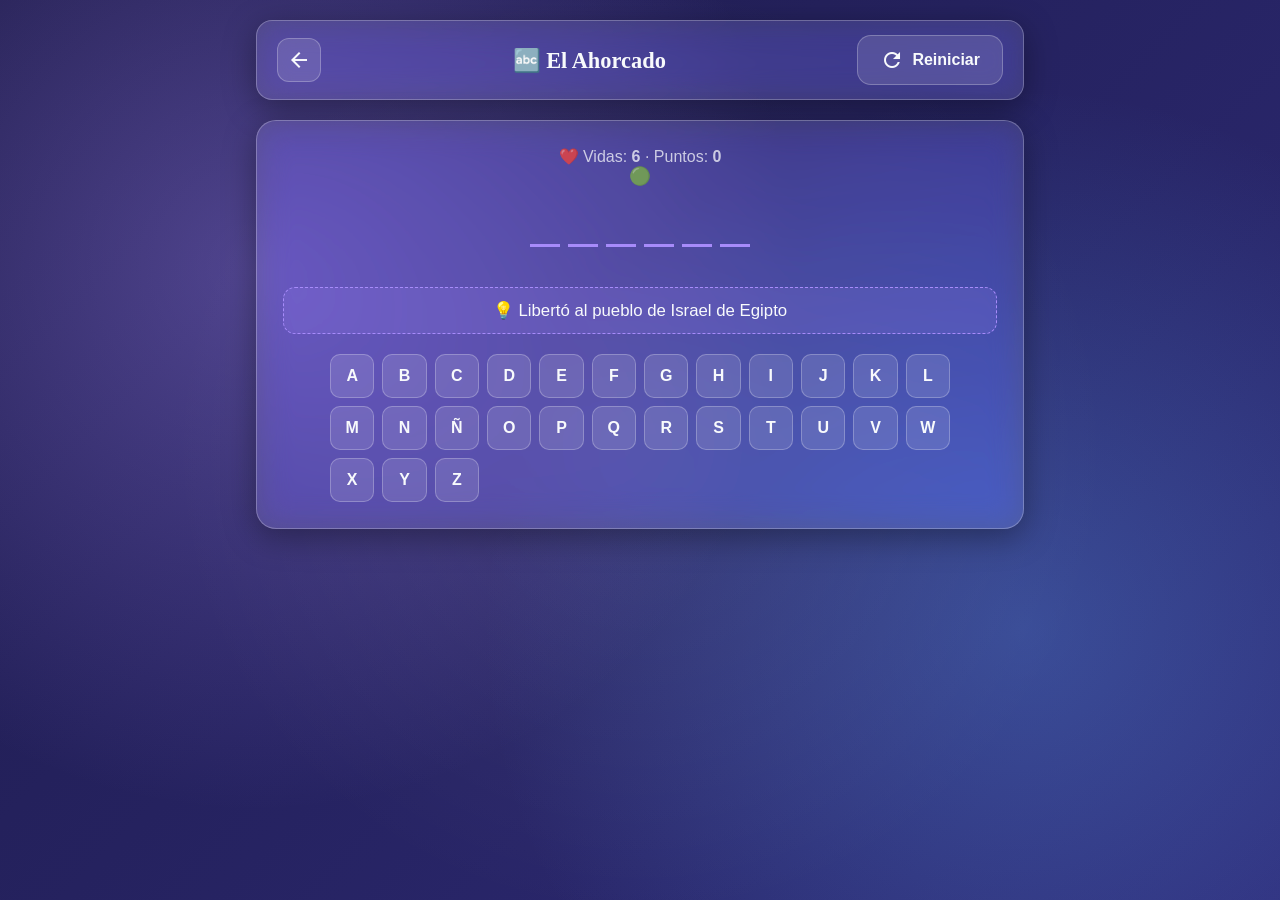
==== pages/ahorcado.html @ ff82d5bc "Inicios" ====
<!DOCTYPE html>
<html lang="es">
<head>
  <meta charset="UTF-8">
  <meta name="viewport" content="width=device-width, initial-scale=1.0">
  <title>El Ahorcado · Biblia Games</title>
  <link rel="stylesheet" href="../css/styles.css">
  <link rel="stylesheet" href="../css/games.css">
  <link href="https://fonts.googleapis.com/icon?family=Material+Icons" rel="stylesheet">
</head>
<body>
  <div class="bg-gradient"></div>
  <div class="bg-particles"></div>

  <div class="game-container">
    <div class="game-header glass">
      <a href="../index.html" class="icon-btn"><span class="material-icons">arrow_back</span></a>
      <h2>🔤 El Ahorcado</h2>
      <div class="header-actions">
        <button id="resetBtn" class="btn"><span class="material-icons">refresh</span>Reiniciar</button>
      </div>
    </div>

    <div class="panel glass">
      <div style="text-align:center;color:var(--text-muted);">
        ❤️ Vidas: <strong id="lives">6</strong> · Puntos: <strong id="score">0</strong>
      </div>
      <div class="hangman-art" id="art">🟢</div>
      <div class="hangman-display" id="word"></div>
      <div class="hint-box" id="hint">💡 Pista</div>
      <div class="keyboard" id="keyboard"></div>
      <div class="feedback" id="feedback"></div>
    </div>
  </div>

  <script src="../js/storage.js"></script>
  <script src="../js/ahorcado.js"></script>
</body>
</html>
---- css/styles.css ----
:root {
  --bg-1: #1e1b4b;
  --bg-2: #312e81;
  --bg-3: #4c1d95;
  --bg-4: #1e3a8a;
  --glass-bg: rgba(255, 255, 255, 0.12);
  --glass-border: rgba(255, 255, 255, 0.25);
  --text: #f8fafc;
  --text-muted: rgba(248, 250, 252, 0.75);
  --accent: #a78bfa;
  --accent-2: #60a5fa;
  --success: #34d399;
  --danger: #f87171;
  --shadow: 0 8px 32px rgba(0, 0, 0, 0.35);
}

body.light {
  --bg-1: #dbeafe;
  --bg-2: #c7d2fe;
  --bg-3: #ddd6fe;
  --bg-4: #bfdbfe;
  --glass-bg: rgba(255, 255, 255, 0.55);
  --glass-border: rgba(255, 255, 255, 0.8);
  --text: #1e1b4b;
  --text-muted: rgba(30, 27, 75, 0.7);
  --accent: #7c3aed;
  --accent-2: #2563eb;
  --shadow: 0 8px 32px rgba(49, 46, 129, 0.18);
}

* { margin: 0; padding: 0; box-sizing: border-box; }

body {
  font-family: 'Source Sans 3', sans-serif;
  color: var(--text);
  min-height: 100vh;
  overflow-x: hidden;
  transition: color 0.4s ease;
}

/* Fondo animado */
.bg-gradient {
  position: fixed;
  inset: 0;
  z-index: -2;
  background: linear-gradient(135deg, var(--bg-1), var(--bg-2) 40%, var(--bg-3) 70%, var(--bg-4));
  background-size: 300% 300%;
  animation: gradientMove 18s ease infinite;
  transition: background 0.5s ease;
}
.logo-img{
  width: 40px;
  height: 40px;
}
@keyframes gradientMove {
  0%, 100% { background-position: 0% 50%; }
  50% { background-position: 100% 50%; }
}

.bg-particles {
  position: fixed;
  inset: 0;
  z-index: -1;
  background-image:
    radial-gradient(circle at 20% 30%, rgba(167, 139, 250, 0.35), transparent 45%),
    radial-gradient(circle at 80% 70%, rgba(96, 165, 250, 0.3), transparent 45%),
    radial-gradient(circle at 50% 50%, rgba(255, 255, 255, 0.08), transparent 60%);
  animation: pulseGlow 8s ease-in-out infinite;
}

@keyframes pulseGlow {
  0%, 100% { opacity: 0.7; }
  50% { opacity: 1; }
}

/* Glass base */
.glass {
  background: var(--glass-bg);
  backdrop-filter: blur(16px) saturate(160%);
  -webkit-backdrop-filter: blur(16px) saturate(160%);
  border: 1px solid var(--glass-border);
  border-radius: 20px;
  box-shadow: var(--shadow);
  transition: all 0.4s cubic-bezier(0.2, 0.8, 0.2, 1);
}

/* Topbar */
.topbar {
  position: sticky;
  top: 12px;
  z-index: 100;
  margin: 12px 16px;
  padding: 12px 20px;
  display: flex;
  align-items: center;
  justify-content: space-between;
  border-radius: 18px;
}

.brand { display: flex; align-items: center; gap: 10px; }
.brand h1 {
  font-family: 'EB Garamond', serif;
  font-size: 1.6rem;
  font-weight: 700;
  letter-spacing: 0.5px;
}
.logo-icon { font-size: 2rem; color: var(--accent); }

.topbar-actions { display: flex; gap: 10px; }

.icon-btn {
  display: inline-flex;
  align-items: center;
  justify-content: center;
  width: 44px; height: 44px;
  border-radius: 12px;
  color: var(--text);
  text-decoration: none;
  cursor: pointer;
  border: 1px solid var(--glass-border);
  background: var(--glass-bg);
  transition: transform 0.2s ease, background 0.3s ease;
}
.icon-btn:hover { transform: translateY(-2px) scale(1.05); background: rgba(255,255,255,0.22); }

/* Container */
.container {
  max-width: 1200px;
  margin: 0 auto;
  padding: 20px 16px 60px;
}

/* Hero */
.hero {
  padding: 36px 28px;
  text-align: center;
  margin-bottom: 28px;
  border-radius: 24px;
  animation: fadeUp 0.6s ease both;
}

.hero-title {
  font-family: 'EB Garamond', serif;
  font-size: clamp(1.6rem, 4vw, 2.6rem);
  margin-bottom: 8px;
  background: linear-gradient(90deg, var(--accent), var(--accent-2));
  -webkit-background-clip: text;
  background-clip: text;
  -webkit-text-fill-color: transparent;
}

.hero-sub { color: var(--text-muted); margin-bottom: 20px; }

.hero-stats {
  display: flex;
  gap: 12px;
  justify-content: center;
  flex-wrap: wrap;
}

.stat-chip {
  display: inline-flex;
  align-items: center;
  gap: 8px;
  padding: 10px 16px;
  background: rgba(255,255,255,0.15);
  border: 1px solid var(--glass-border);
  border-radius: 999px;
  font-size: 0.95rem;
}

/* Grid de juegos */
.games-grid {
  display: grid;
  grid-template-columns: repeat(auto-fill, minmax(280px, 1fr));
  gap: 20px;
  margin-bottom: 30px;
}

.game-card {
  display: flex;
  flex-direction: column;
  overflow: hidden;
  text-decoration: none;
  color: var(--text);
  cursor: pointer;
  animation: fadeUp 0.6s ease both;
}
.game-card:nth-child(2) { animation-delay: 0.05s; }
.game-card:nth-child(3) { animation-delay: 0.1s; }
.game-card:nth-child(4) { animation-delay: 0.15s; }
.game-card:nth-child(5) { animation-delay: 0.2s; }
.game-card:nth-child(6) { animation-delay: 0.25s; }

.game-card:hover {
  transform: translateY(-6px);
  box-shadow: 0 20px 40px rgba(0,0,0,0.35);
  border-color: var(--accent);
}

.game-img {
  height: 130px;
  background-size: cover;
  background-position: center;
  position: relative;
}
.game-img::after {
  content: '';
  position: absolute;
  inset: 0;
  background: linear-gradient(180deg, rgba(76, 29, 149, 0.35), rgba(30, 27, 75, 0.75));
}

.game-body {
  padding: 18px;
  display: flex;
  flex-direction: column;
  gap: 6px;
  position: relative;
}

.game-icon {
  font-size: 2rem;
  color: var(--accent);
  margin-bottom: 4px;
}

.game-body h3 {
  font-family: 'EB Garamond', serif;
  font-size: 1.3rem;
}
.game-body p { color: var(--text-muted); font-size: 0.9rem; }

.score-badge {
  align-self: flex-start;
  margin-top: 8px;
  padding: 4px 12px;
  background: rgba(167, 139, 250, 0.25);
  border: 1px solid var(--accent);
  border-radius: 999px;
  font-size: 0.8rem;
  font-weight: 600;
}

/* Botones */
.btn {
  display: inline-flex;
  align-items: center;
  gap: 8px;
  padding: 12px 22px;
  border-radius: 14px;
  border: 1px solid var(--glass-border);
  background: var(--glass-bg);
  color: var(--text);
  cursor: pointer;
  font-family: inherit;
  font-size: 1rem;
  font-weight: 600;
  transition: transform 0.2s ease, background 0.3s ease;
}
.btn:hover { transform: translateY(-2px); background: rgba(255,255,255,0.22); }
.btn.primary { background: linear-gradient(135deg, var(--accent), var(--accent-2)); border-color: transparent; }
.btn.danger { background: linear-gradient(135deg, #ef4444, #b91c1c); border-color: transparent; color: #fff; }
.btn.success { background: linear-gradient(135deg, #34d399, #059669); border-color: transparent; color: #fff; }

.actions { padding: 18px; display: flex; justify-content: center; }

/* Footer */
.footer {
  text-align: center;
  padding: 20px;
  color: var(--text-muted);
  font-size: 0.9rem;
}

/* Animaciones */
@keyframes fadeUp {
  from { opacity: 0; transform: translateY(20px); }
  to { opacity: 1; transform: translateY(0); }
}

@keyframes shake {
  0%, 100% { transform: translateX(0); }
  20%, 60% { transform: translateX(-8px); }
  40%, 80% { transform: translateX(8px); }
}

@keyframes popIn {
  0% { transform: scale(0.8); opacity: 0; }
  60% { transform: scale(1.08); }
  100% { transform: scale(1); opacity: 1; }
}

@keyframes pulseWin {
  0% { box-shadow: 0 0 0 0 rgba(52, 211, 153, 0.7); }
  70% { box-shadow: 0 0 0 20px rgba(52, 211, 153, 0); }
  100% { box-shadow: 0 0 0 0 rgba(52, 211, 153, 0); }
}

.shake { animation: shake 0.5s; }
.pop { animation: popIn 0.4s ease; }
.win-pulse { animation: pulseWin 1s; }

/* Responsive */
@media (max-width: 640px) {
  .topbar { padding: 10px 14px; margin: 8px; }
  .brand h1 { font-size: 1.2rem; }
  .hero { padding: 24px 18px; }
  .games-grid { grid-template-columns: 1fr; }
}
---- css/games.css ----
/* Estilos compartidos por todas las páginas de juego */
.game-container {
  max-width: 800px;
  margin: 0 auto;
  padding: 20px 16px 60px;
}

.game-header {
  display: flex;
  align-items: center;
  justify-content: space-between;
  gap: 12px;
  padding: 14px 20px;
  border-radius: 16px;
  margin-bottom: 20px;
  flex-wrap: wrap;
}

.game-header h2 {
  font-family: 'EB Garamond', serif;
  font-size: 1.4rem;
}

.game-header .header-actions { display: flex; gap: 10px; }

.panel {
  padding: 26px;
  border-radius: 20px;
  margin-bottom: 18px;
  animation: fadeUp 0.4s ease both;
}

.question {
  font-family: 'EB Garamond', serif;
  font-size: 1.4rem;
  margin-bottom: 16px;
  text-align: center;
}

.hint-box {
  text-align: center;
  padding: 12px;
  border-radius: 12px;
  background: rgba(167, 139, 250, 0.15);
  border: 1px dashed var(--accent);
  margin-bottom: 16px;
  font-size: 1.05rem;
}

.options {
  display: grid;
  grid-template-columns: repeat(auto-fit, minmax(180px, 1fr));
  gap: 12px;
}

.option-btn {
  padding: 14px;
  border-radius: 14px;
  border: 1px solid var(--glass-border);
  background: var(--glass-bg);
  color: var(--text);
  cursor: pointer;
  font-family: inherit;
  font-size: 1rem;
  font-weight: 600;
  transition: all 0.25s ease;
}
.option-btn:hover:not(:disabled) {
  background: rgba(255,255,255,0.22);
  transform: translateY(-2px);
  border-color: var(--accent);
}
.option-btn.correct { background: linear-gradient(135deg, #34d399, #059669); color: #fff; border-color: transparent; }
.option-btn.wrong { background: linear-gradient(135deg, #ef4444, #b91c1c); color: #fff; border-color: transparent; }
.option-btn:disabled { cursor: not-allowed; opacity: 0.85; }

.progress-bar {
  height: 8px;
  background: rgba(255,255,255,0.15);
  border-radius: 999px;
  overflow: hidden;
  margin-bottom: 16px;
}
.progress-fill {
  height: 100%;
  background: linear-gradient(90deg, var(--accent), var(--accent-2));
  border-radius: 999px;
  width: 0;
  transition: width 0.4s ease;
}

.feedback {
  text-align: center;
  padding: 14px;
  border-radius: 14px;
  font-weight: 600;
  margin-top: 16px;
  display: none;
}
.feedback.show { display: block; animation: popIn 0.3s ease; }
.feedback.ok { background: rgba(52, 211, 153, 0.2); border: 1px solid #34d399; }
.feedback.bad { background: rgba(248, 113, 113, 0.2); border: 1px solid #f87171; }

/* Memoria */
.memory-grid {
  display: grid;
  grid-template-columns: repeat(4, 1fr);
  gap: 12px;
  max-width: 520px;
  margin: 0 auto;
}
.memory-card {
  aspect-ratio: 1;
  border-radius: 14px;
  cursor: pointer;
  perspective: 900px;
}
.memory-card .inner {
  position: relative;
  width: 100%; height: 100%;
  transition: transform 0.5s;
  transform-style: preserve-3d;
}
.memory-card.flipped .inner { transform: rotateY(180deg); }
.memory-card.matched .inner { transform: rotateY(180deg); }
.memory-card .face {
  position: absolute;
  inset: 0;
  border-radius: 14px;
  display: flex;
  align-items: center;
  justify-content: center;
  font-weight: 700;
  text-align: center;
  padding: 6px;
  backface-visibility: hidden;
  font-size: 0.85rem;
}
.memory-card .front {
  background: linear-gradient(135deg, var(--accent), var(--accent-2));
  color: #fff;
  font-size: 1.6rem;
}
.memory-card .back {
  background: var(--glass-bg);
  border: 1px solid var(--glass-border);
  transform: rotateY(180deg);
  color: var(--text);
}
.memory-card.matched .back {
  background: rgba(52, 211, 153, 0.35);
  border-color: #34d399;
}

/* Ahorcado */
.hangman-display {
  text-align: center;
  font-size: 2rem;
  letter-spacing: 6px;
  margin: 20px 0;
  font-family: 'EB Garamond', serif;
  font-weight: 700;
  min-height: 60px;
}
.word-blank {
  display: inline-block;
  min-width: 30px;
  border-bottom: 3px solid var(--accent);
  margin: 0 4px;
}
.keyboard {
  display: grid;
  grid-template-columns: repeat(auto-fit, minmax(42px, 1fr));
  gap: 8px;
  max-width: 620px;
  margin: 20px auto 0;
}
.key {
  padding: 12px 0;
  border-radius: 10px;
  border: 1px solid var(--glass-border);
  background: var(--glass-bg);
  color: var(--text);
  cursor: pointer;
  font-weight: 700;
  font-size: 1rem;
  transition: all 0.2s ease;
}
.key:hover:not(:disabled) { background: rgba(255,255,255,0.25); transform: translateY(-2px); }
.key.correct { background: #34d399; color: #fff; }
.key.wrong { background: #ef4444; color: #fff; }
.key:disabled { cursor: not-allowed; opacity: 0.6; }

.hangman-art {
  text-align: center;
  font-size: 1.1rem;
  color: var(--text-muted);
  margin-bottom: 8px;
}

/* Timeline */
.timeline-list {
  display: flex;
  flex-direction: column;
  gap: 10px;
  margin: 16px 0;
}
.timeline-item {
  display: flex;
  align-items: center;
  gap: 12px;
  padding: 14px 16px;
  border-radius: 14px;
  border: 1px solid var(--glass-border);
  background: var(--glass-bg);
  cursor: grab;
  transition: all 0.25s ease;
}
.timeline-item.fixed {
  background: linear-gradient(135deg, rgba(52,211,153,0.25), rgba(5,150,105,0.2));
  border-color: #34d399;
  cursor: default;
}
.timeline-item.dragging { opacity: 0.5; }
.timeline-item .handle { color: var(--accent); }
.timeline-item .pos {
  width: 30px; height: 30px;
  border-radius: 50%;
  background: var(--accent);
  color: #fff;
  display: flex;
  align-items: center;
  justify-content: center;
  font-weight: 700;
  font-size: 0.85rem;
  flex-shrink: 0;
}
.timeline-item .label { flex: 1; font-weight: 600; }

/* Código secreto */
.code-lock {
  display: flex;
  gap: 8px;
  justify-content: center;
  margin: 20px 0;
  flex-wrap: wrap;
}
.code-slot {
  padding: 10px 16px;
  border-radius: 12px;
  background: var(--glass-bg);
  border: 1px solid var(--glass-border);
  font-family: 'EB Garamond', serif;
  font-weight: 700;
  font-size: 1.1rem;
  min-width: 80px;
  text-align: center;
}
.code-slot.filled { background: rgba(167, 139, 250, 0.35); border-color: var(--accent); }

/* Stats */
.stats-grid {
  display: grid;
  grid-template-columns: repeat(auto-fit, minmax(200px, 1fr));
  gap: 14px;
}
.stat-card {
  padding: 18px;
  border-radius: 16px;
  text-align: center;
}
.stat-card .value {
  font-family: 'EB Garamond', serif;
  font-size: 2rem;
  font-weight: 700;
  background: linear-gradient(90deg, var(--accent), var(--accent-2));
  -webkit-background-clip: text;
  background-clip: text;
  -webkit-text-fill-color: transparent;
}
.stat-card .label { color: var(--text-muted); font-size: 0.9rem; margin-top: 4px; }

.progress-row {
  display: flex;
  align-items: center;
  gap: 12px;
  padding: 12px 0;
  border-bottom: 1px solid rgba(255,255,255,0.1);
}
.progress-row:last-child { border-bottom: none; }
.progress-row .name { flex: 1; font-weight: 600; }
.progress-row .pts { font-weight: 700; color: var(--accent); min-width: 80px; text-align: right; }

@media (max-width: 480px) {
  .memory-grid { grid-template-columns: repeat(4, 1fr); gap: 8px; }
  .memory-card .back { font-size: 0.7rem; }
  .hangman-display { font-size: 1.4rem; letter-spacing: 3px; }
}
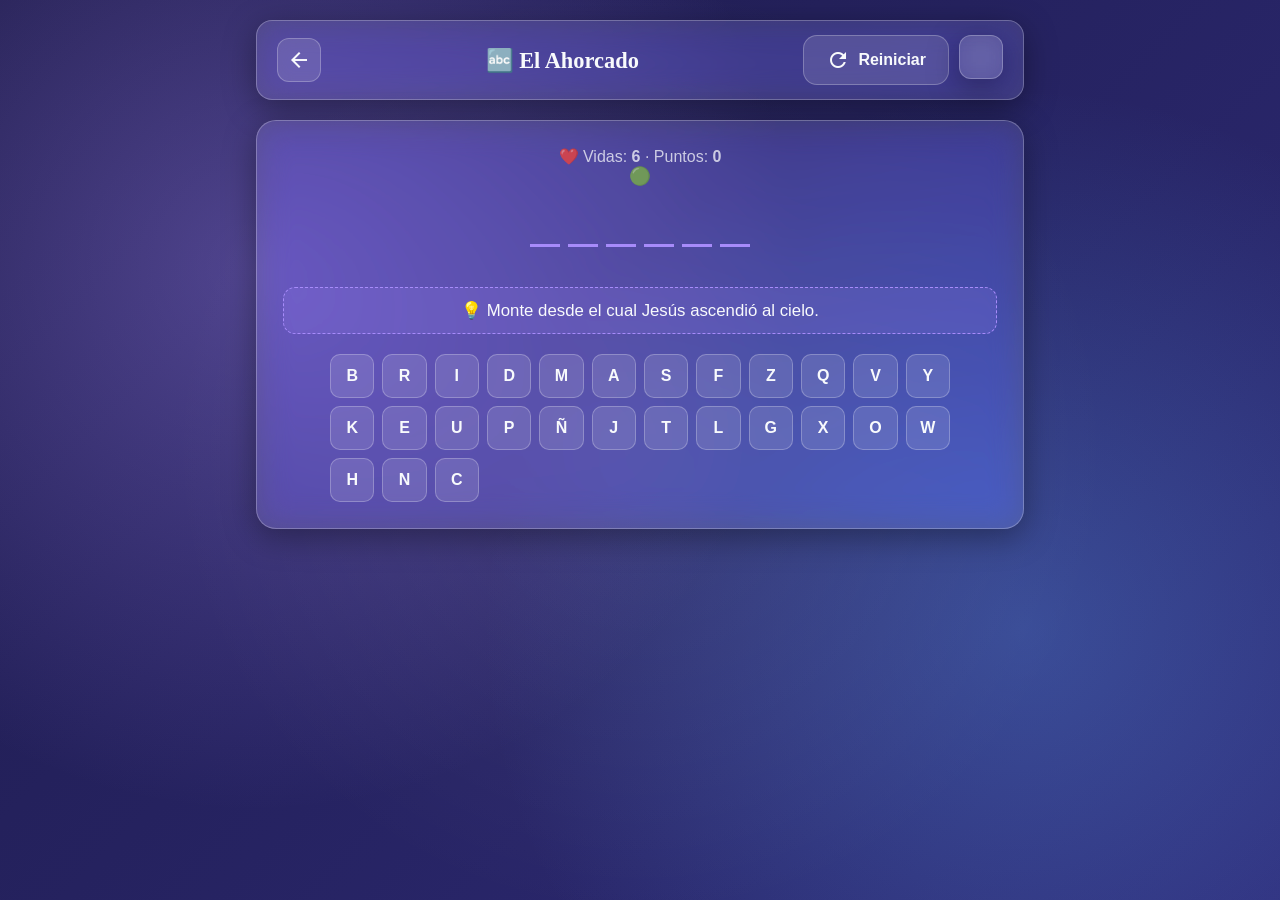
==== commit ca7675bc: "Oscuro y claro" ====
--- a/pages/ahorcado.html
+++ b/pages/ahorcado.html
@@ -18,6 +18,9 @@
       <h2>🔤 El Ahorcado</h2>
       <div class="header-actions">
         <button id="resetBtn" class="btn"><span class="material-icons">refresh</span>Reiniciar</button>
+         <button id="themeToggle" class="icon-btn glass" title="Modo claro/oscuro">
+                <span class="material-icons">dark_mode</span>
+            </button>
       </div>
     </div>
 
@@ -35,5 +38,6 @@
 
   <script src="../js/storage.js"></script>
   <script src="../js/ahorcado.js"></script>
+  <script src="../js/app.js"></script>
 </body>
 </html>
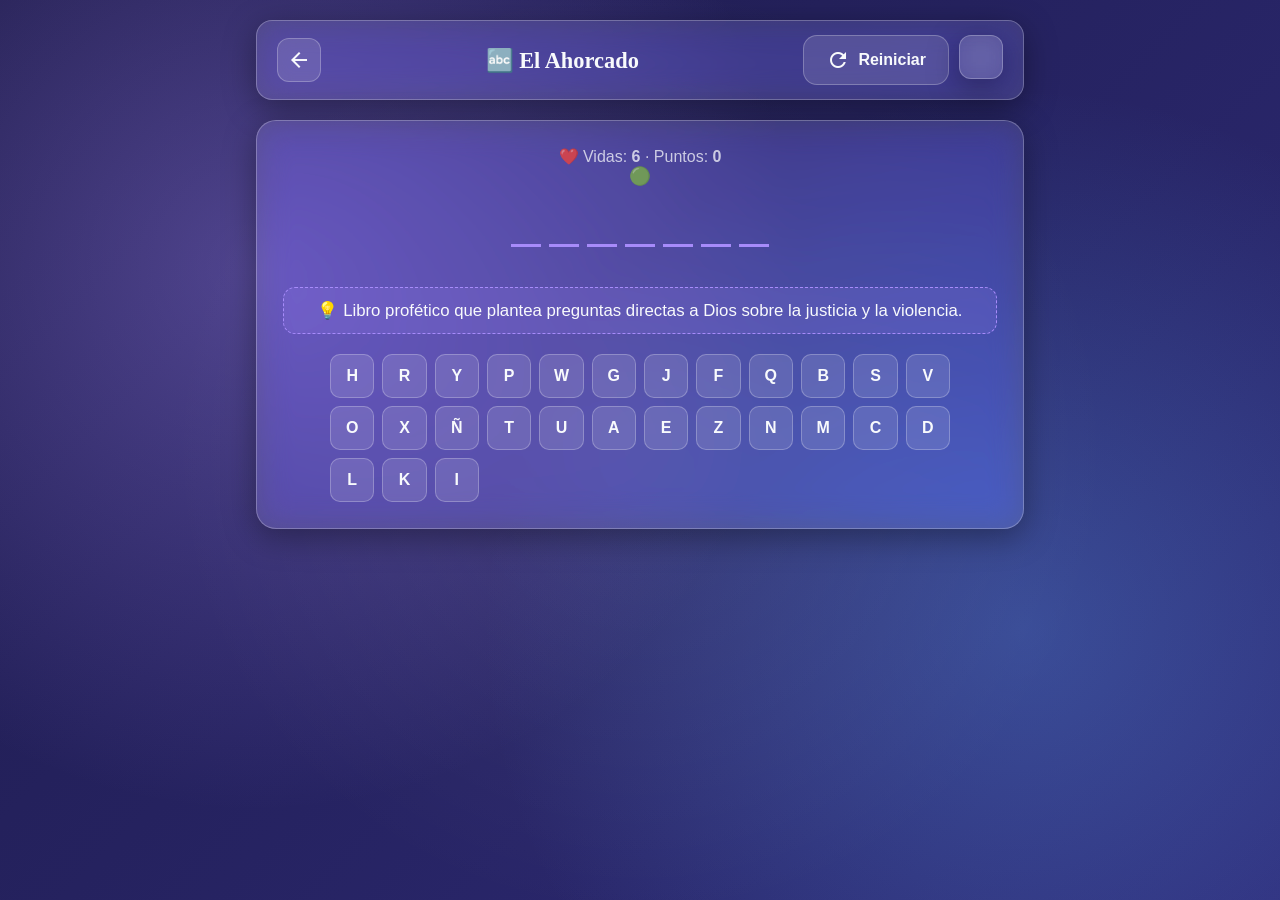
==== commit dc1bfe80: "icon" ====
--- a/pages/ahorcado.html
+++ b/pages/ahorcado.html
@@ -4,6 +4,7 @@
   <meta charset="UTF-8">
   <meta name="viewport" content="width=device-width, initial-scale=1.0">
   <title>El Ahorcado · Biblia Games</title>
+  <link rel="icon" href="../asset/favicon.png" type="image/png">
   <link rel="stylesheet" href="../css/styles.css">
   <link rel="stylesheet" href="../css/games.css">
   <link href="https://fonts.googleapis.com/icon?family=Material+Icons" rel="stylesheet">
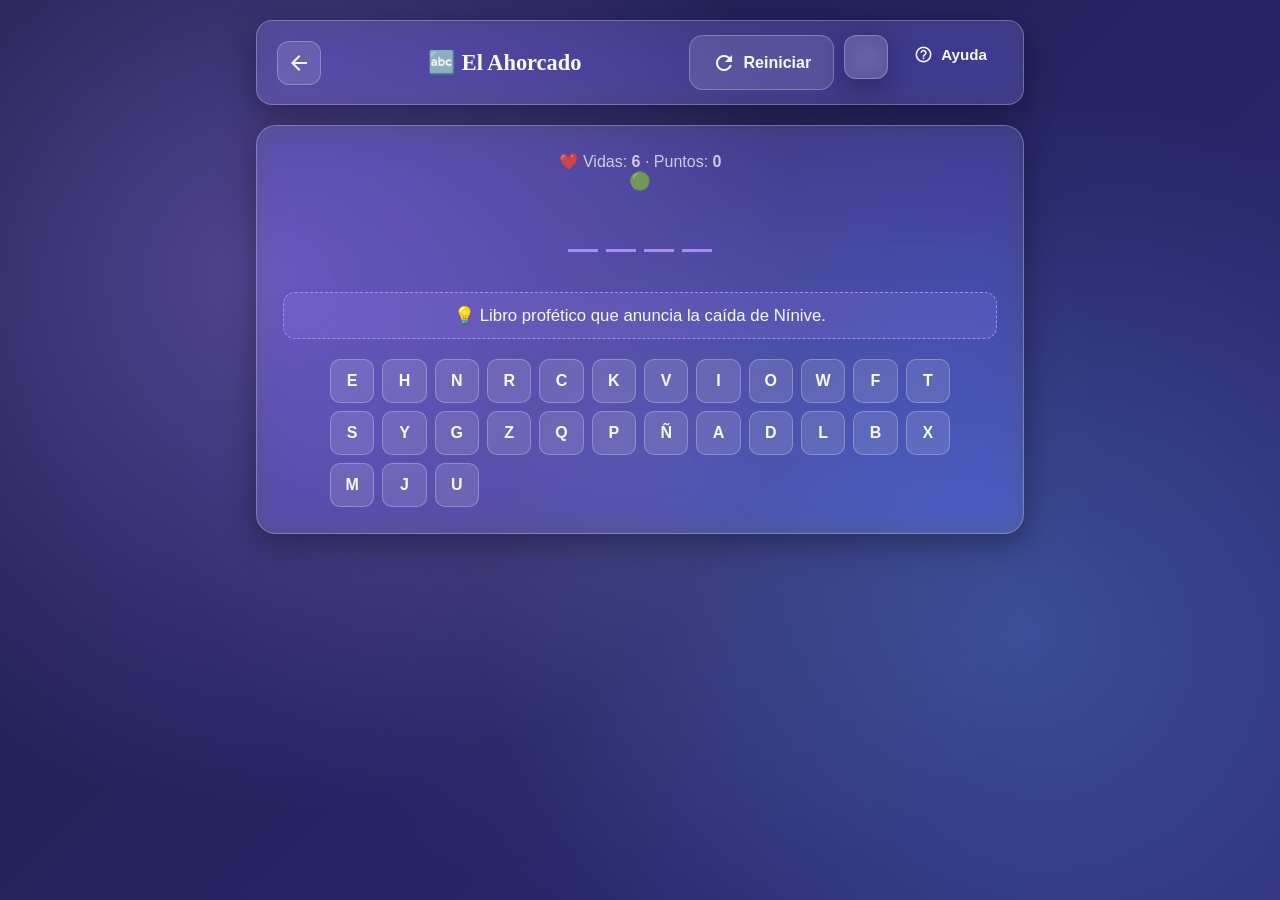
==== commit d37aed1b: "ok, mejorados" ====
--- a/pages/ahorcado.html
+++ b/pages/ahorcado.html
@@ -7,6 +7,9 @@
   <link rel="icon" href="../asset/favicon.png" type="image/png">
   <link rel="stylesheet" href="../css/styles.css">
   <link rel="stylesheet" href="../css/games.css">
+  
+  <!-- En la sección <head> de tu página de juego -->
+  <link rel="stylesheet" href="../css/instrucciones-modal.css">
   <link href="https://fonts.googleapis.com/icon?family=Material+Icons" rel="stylesheet">
 </head>
 <body>
@@ -22,6 +25,10 @@
          <button id="themeToggle" class="icon-btn glass" title="Modo claro/oscuro">
                 <span class="material-icons">dark_mode</span>
             </button>
+            <button id="btn-instrucciones" class="btn secondary" style="margin-bottom: 16px;">
+          <span class="material-icons">help_outline</span>
+          Ayuda
+        </button>
       </div>
     </div>
 
@@ -36,9 +43,23 @@
       <div class="feedback" id="feedback"></div>
     </div>
   </div>
+  <!-- Modal de Instrucciones -->
+  <div id="modal-instrucciones" class="modal-instrucciones">
+    <div class="modal-instrucciones-content">
+      <div class="modal-header-close">
+        <button id="cerrar-modal" title="Cerrar">
+          <span class="material-icons">close</span>
+        </button>
+      </div>
+      <div id="modal-content"></div>
+    </div>
+  </div>
 
   <script src="../js/storage.js"></script>
   <script src="../js/ahorcado.js"></script>
   <script src="../js/app.js"></script>
+  <!-- Al final del body, después de todos los scripts del juego -->
+  <script src="../js/instrucciones-modal.js"></script>
+
 </body>
 </html>
--- a/css/styles.css
+++ b/css/styles.css
@@ -7,6 +7,7 @@
   --glass-border: rgba(255, 255, 255, 0.25);
   --text: #f8fafc;
   --text-muted: rgba(248, 250, 252, 0.75);
+   --text-muted-modal: rgba(242, 236, 236, 0.7);
   --accent: #a78bfa;
   --accent-2: #60a5fa;
   --success: #34d399;
@@ -22,7 +23,9 @@
   --glass-bg: rgba(255, 255, 255, 0.55);
   --glass-border: rgba(255, 255, 255, 0.8);
   --text: #1e1b4b;
+  --modal-text: #ffffff;
   --text-muted: rgba(30, 27, 75, 0.7);
+  --text-muted-modal: rgba(255, 255, 255, 0.7);
   --accent: #7c3aed;
   --accent-2: #2563eb;
   --shadow: 0 8px 32px rgba(49, 46, 129, 0.18);
--- a/css/instrucciones-modal.css
+++ b/css/instrucciones-modal.css
@@ -0,0 +1,305 @@
+/* Estilos para Modal de Instrucciones */
+
+#modal-instrucciones {
+  display: none;
+  position: fixed;
+  top: 0;
+  left: 0;
+  width: 100%;
+  height: 100%;
+  background: rgba(0, 0, 0, 1);
+  z-index: 1000;
+  align-items: center;
+  justify-content: center;
+  animation: fadeIn 0.3s ease-out;
+}
+
+#modal-instrucciones.show {
+  display: flex;
+}
+
+@keyframes fadeIn {
+  from {
+    opacity: 0;
+  }
+  to {
+    opacity: 1;
+  }
+}
+
+@keyframes slideUp {
+  from {
+    transform: translateY(30px);
+    opacity: 0;
+  }
+  to {
+    transform: translateY(0);
+    opacity: 1;
+  }
+}
+
+.modal-instrucciones-content {
+  background: var(--card-bg);
+  border-radius: 16px;
+  max-width: 600px;
+  max-height: 90vh;
+  overflow-y: auto;
+  width: 90%;
+  box-shadow: 0 20px 60px rgba(0, 0, 0, 0.3);
+  animation: slideUp 0.3s ease-out;
+  border: 1px solid rgba(var(--primary-rgb), 0.2);
+}
+
+.modal-header-close {
+  display: flex;
+  justify-content: flex-end;
+  padding: 12px 16px;
+  border-bottom: 1px solid rgba(var(--primary-rgb), 0.1);
+}
+
+.modal-header-close button {
+  background: transparent;
+  border: none;
+  cursor: pointer;
+  color: var(--text-muted-modal);
+  font-size: 1.5rem;
+  padding: 0;
+  width: 40px;
+  height: 40px;
+  display: flex;
+  align-items: center;
+  justify-content: center;
+  border-radius: 8px;
+  transition: all 0.3s ease;
+}
+
+.modal-header-close button:hover {
+  background: rgba(var(--primary-rgb), 0.1);
+  color: var(--modal-text);
+}
+
+#modal-content {
+  padding: 24px;
+}
+
+.instrucciones-header {
+  margin-bottom: 24px;
+  text-align: center;
+}
+
+.instrucciones-header h2 {
+  font-size: 1.8rem;
+  margin: 0 0 12px 0;
+  color: var(--modal-text);
+  font-weight: 700;
+}
+
+.instrucciones-desc {
+  color: var(--text-muted-modal);
+  margin: 0 0 16px 0;
+  font-size: 1rem;
+}
+
+.instrucciones-meta {
+  display: flex;
+  gap: 12px;
+  justify-content: center;
+  flex-wrap: wrap;
+}
+
+.dificultad {
+  display: inline-flex;
+  align-items: center;
+  gap: 6px;
+  padding: 8px 12px;
+  border-radius: 20px;
+  font-size: 0.85rem;
+  font-weight: 600;
+}
+
+.dificultad.fácil {
+  background: linear-gradient(135deg, rgba(16, 185, 129, 0.2), rgba(5, 150, 105, 0.2));
+  color: #10b981;
+}
+
+.dificultad.medio {
+  background: linear-gradient(135deg, rgba(245, 158, 11, 0.2), rgba(217, 119, 6, 0.2));
+  color: #f59e0b;
+}
+
+.dificultad.difícil {
+  background: linear-gradient(135deg, rgba(239, 68, 68, 0.2), rgba(220, 38, 38, 0.2));
+  color: #ef4444;
+}
+
+.max-score {
+  display: inline-flex;
+  align-items: center;
+  gap: 6px;
+  padding: 8px 12px;
+  border-radius: 20px;
+  font-size: 0.85rem;
+  font-weight: 600;
+  background: linear-gradient(135deg, rgba(var(--primary-rgb), 0.2), rgba(var(--primary-rgb), 0.1));
+  color: var(--modal-text);
+}
+
+.instrucciones-body {
+  margin-bottom: 24px;
+}
+
+.instrucciones-list {
+  list-style: none;
+  padding: 0;
+  margin: 0;
+  display: flex;
+  flex-direction: column;
+  gap: 12px;
+}
+
+.instrucciones-list li {
+  display: flex;
+  gap: 12px;
+  padding: 12px;
+  background: rgba(var(--primary-rgb), 0.05);
+  border-radius: 8px;
+  border-left: 3px solid var(--primary);
+  font-size: 0.95rem;
+  line-height: 1.5;
+  color: var(--modal-text);
+  transition: all 0.3s ease;
+}
+
+.instrucciones-list li::before {
+  content: counter(list-number);
+  counter-increment: list-number;
+  display: flex;
+  align-items: center;
+  justify-content: center;
+  min-width: 24px;
+  height: 24px;
+  background: var(--primary);
+  color: white;
+  border-radius: 50%;
+  font-size: 0.8rem;
+  font-weight: 700;
+  flex-shrink: 0;
+}
+
+.instrucciones-list {
+  counter-reset: list-number;
+}
+
+.instrucciones-list li:hover {
+  background: rgba(var(--primary-rgb), 0.1);
+  transform: translateX(4px);
+}
+
+.instrucciones-footer {
+  display: flex;
+  gap: 12px;
+  justify-content: center;
+  padding-top: 16px;
+  border-top: 1px solid rgba(var(--primary-rgb), 0.1);
+}
+
+.instrucciones-footer .btn {
+  display: flex;
+  align-items: center;
+  gap: 8px;
+}
+
+#btn-instrucciones {
+  display: flex;
+  align-items: center;
+  gap: 8px;
+  padding: 10px 16px;
+  border: none;
+  background: linear-gradient(135deg, var(--primary), #0891b2);
+  /* color: rgb(10, 10, 10); */
+  border-radius: 8px;
+  cursor: pointer;
+  font-weight: 600;
+  font-size: 0.95rem;
+  transition: all 0.3s ease;
+  margin-bottom: 16px;
+}
+
+#btn-instrucciones:hover {
+  transform: translateY(-2px);
+  box-shadow: 0 8px 16px rgba(var(--primary-rgb), 0.3);
+}
+
+#btn-instrucciones:active {
+  transform: translateY(0);
+}
+
+#btn-instrucciones .material-icons {
+  font-size: 1.2rem;
+}
+
+/* Scrollbar personalizado para modal */
+.modal-instrucciones-content::-webkit-scrollbar {
+  width: 8px;
+}
+
+.modal-instrucciones-content::-webkit-scrollbar-track {
+  background: rgba(var(--primary-rgb), 0.05);
+  border-radius: 8px;
+}
+
+.modal-instrucciones-content::-webkit-scrollbar-thumb {
+  background: var(--primary);
+  border-radius: 8px;
+  opacity: 0.5;
+}
+
+.modal-instrucciones-content::-webkit-scrollbar-thumb:hover {
+  opacity: 0.8;
+}
+
+/* Responsive */
+@media (max-width: 600px) {
+  .modal-instrucciones-content {
+    width: 95%;
+    max-height: 95vh;
+  }
+
+  #modal-content {
+    padding: 16px;
+  }
+
+  .instrucciones-header h2 {
+    font-size: 1.5rem;
+  }
+
+  .instrucciones-meta {
+    flex-direction: column;
+    align-items: center;
+  }
+
+  .instrucciones-list li {
+    padding: 10px;
+    font-size: 0.9rem;
+  }
+
+  .instrucciones-footer {
+    flex-direction: column;
+  }
+
+  .instrucciones-footer .btn {
+    width: 100%;
+    justify-content: center;
+  }
+}
+
+/* Tema oscuro */
+@media (prefers-color-scheme: dark) {
+  #modal-instrucciones {
+    background: rgba(0, 0, 0, 1);
+  }
+
+  .modal-instrucciones-content {
+    background: var(--card-bg);
+  }
+}
